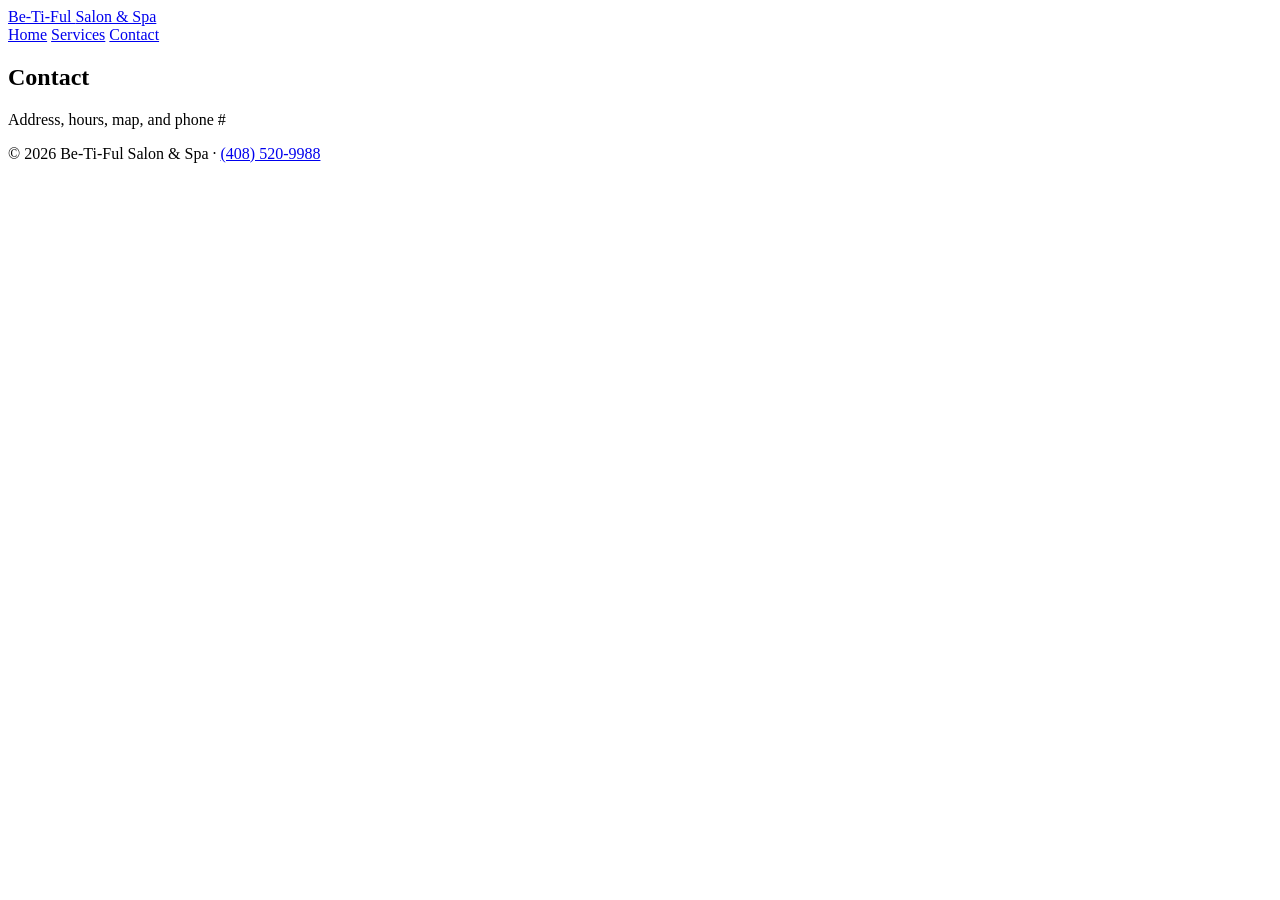
==== public/contact.html @ a70dc781 "contact page HTML" ====
<!DOCTYPE html>
<html lang="en">
    <head>
        <meta charset="UTF-8"/>
        <meta name="viewport" content="width=device-width initial-scale=1.0">
        <title>Contact | Be-Ti-Ful Salon &amp; Spa</title>
        <meta name="description" content="" />
        <link rel="stylesheet" href="css/styles.css">
    </head>
    <body>
        <div class="page">
            <header class="site-header">
                <div class="container header-inner">
                    <a class="logo" href="index-html">Be-Ti-Ful <span>Salon &amp; Spa</span></a>
                    <nav class="nav" aria-label="Main">
                        <a href="index.html">Home</a>
                        <a href="services.html">Services</a>
                        <a href="contact.html" aria-current="page">Contact</a>
                    </nav>
                </div>
            </header>

            <main>
                <section class="section section--muted">
                    <div class="container">
                        <h1>Contact</h1>
                        <p>Address, hours, map, and phone #</p>
                    </div>
                </section>
            </main>

            <footer class="site-footer">
                <div class="container">
                    <p>© <span id="y"></span> Be-Ti-Ful Salon &amp; Spa · <a href="tel:4085209988">(408) 520-9988</a></p>
                </div>
            </footer>
        </div>
        <script>
            document.getElementById("y").textContent = new Date().getFullYear();
        </script>
    </body>
</html>
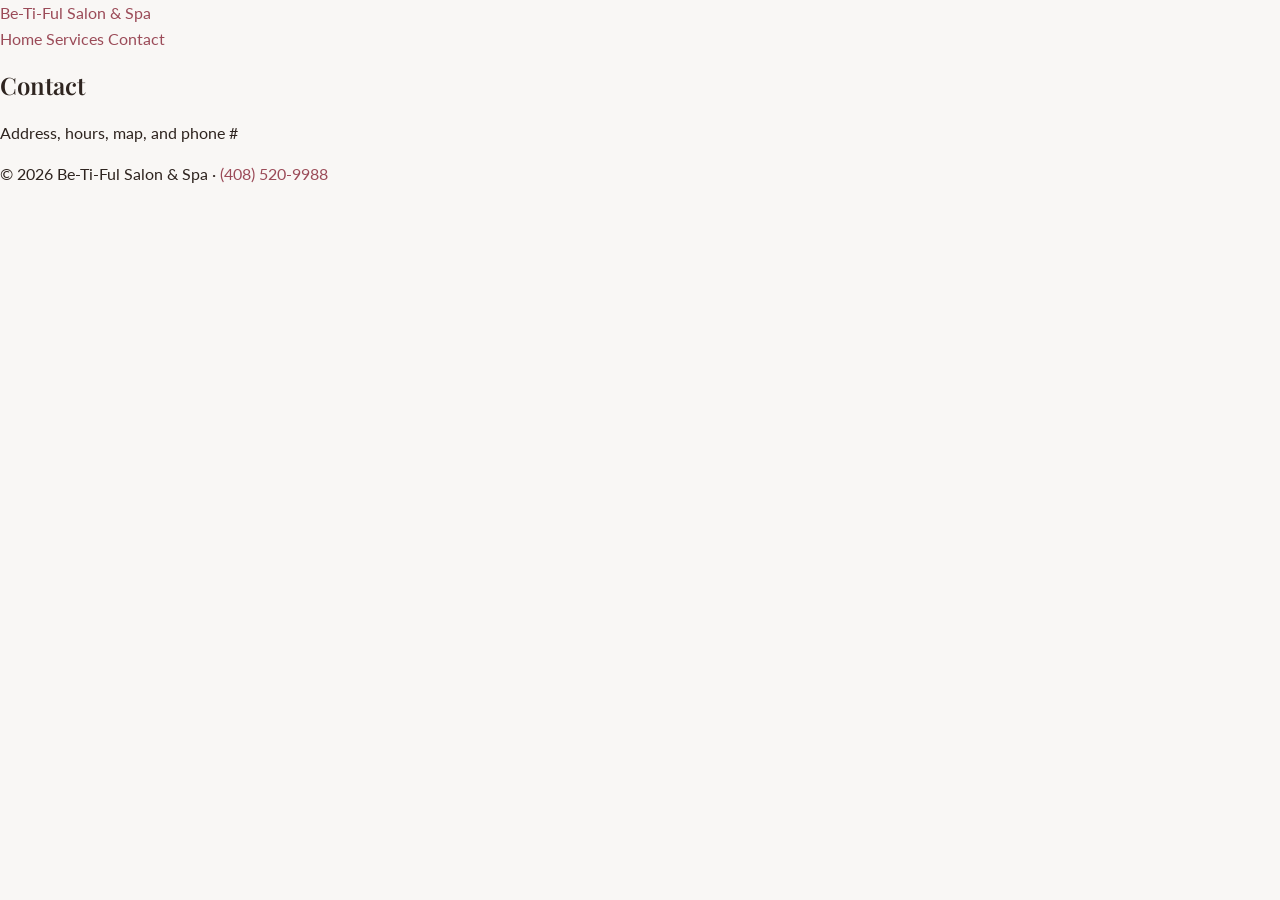
==== commit ed058011: "CSS default selectors" ====
--- a/public/contact.html
+++ b/public/contact.html
@@ -2,10 +2,10 @@
 <html lang="en">
     <head>
         <meta charset="UTF-8"/>
-        <meta name="viewport" content="width=device-width initial-scale=1.0">
+        <meta name="viewport" content="width=device-width initial-scale=1.0"/>
         <title>Contact | Be-Ti-Ful Salon &amp; Spa</title>
         <meta name="description" content="" />
-        <link rel="stylesheet" href="css/styles.css">
+        <link rel="stylesheet" href="assets/css/styles.css">
     </head>
     <body>
         <div class="page">
--- a/public/assets/css/styles.css
+++ b/public/assets/css/styles.css
@@ -0,0 +1,69 @@
+@import url("https://fonts.googleapis.com/css2?family=Playfair+Display:ital,wght@0,400;0,600;0,700;1,400&family=Lato:wght@400;500;600;700&display=swap");
+
+/* Theme */
+:root {
+  color-scheme: light;
+
+  --background: 30 25% 97%;
+  --foreground: 20 20% 15%;
+
+  --card: 30 20% 99%;
+  --primary: 350 35% 45%;
+  --primary-foreground: 30 25% 97%;
+
+  --secondary: 30 20% 92%;
+  --secondary-foreground: 20 20% 25%;
+
+  --muted-foreground: 20 10% 50%;
+  --border: 30 15% 88%;
+
+  --deep-plum: 340 25% 20%;
+  --rose-gold: 350 30% 60%;
+  --warm-cream: 35 30% 95%;
+  --champagne: 35 40% 90%;
+
+  --radius: 0.5rem;
+  --container: 72rem;
+}
+
+*,
+*::before,
+*::after {
+  box-sizing: border-box;
+  border-color: hsl(var(--border));
+}
+
+html {
+  scroll-behavior: smooth;
+}
+
+body {
+  margin: 0;
+  min-height: 100vh;
+  font-family: Lato, system-ui, sans-serif;
+  font-size: 1rem;
+  line-height: 1.6;
+  background: hsl(var(--background));
+  color: hsl(var(--foreground));
+  -webkit-font-smoothing: antialiased;
+  -moz-osx-font-smoothing: grayscale;
+}
+
+h1,
+h2,
+h3 {
+  font-family: "Playfair Display", Georgia, serif;
+  line-height: 1.2;
+  font-weight: 600;
+}
+
+a {
+  color: hsl(var(--primary));
+  text-decoration: none;
+}
+
+a:hover {
+  text-decoration: underline;
+}
+
+
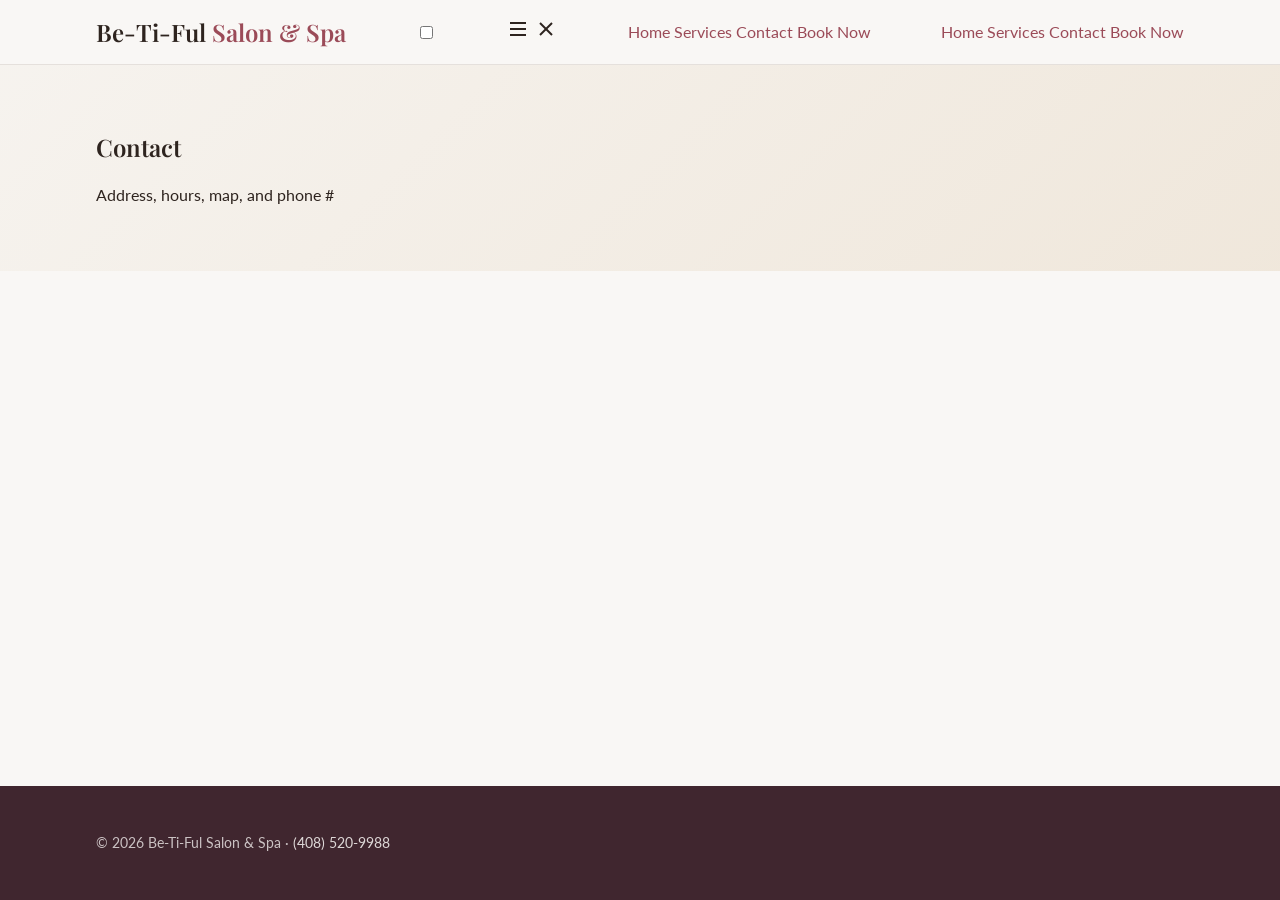
==== commit 21fd9fec: "contact new header + prettier reformat" ====
--- a/public/contact.html
+++ b/public/contact.html
@@ -1,42 +1,90 @@
-<!DOCTYPE html>
+<!doctype html>
 <html lang="en">
-    <head>
-        <meta charset="UTF-8"/>
-        <meta name="viewport" content="width=device-width initial-scale=1.0"/>
-        <title>Contact | Be-Ti-Ful Salon &amp; Spa</title>
-        <meta name="description" content="" />
-        <link rel="stylesheet" href="assets/css/styles.css">
-    </head>
-    <body>
-        <div class="page">
-            <header class="site-header">
-                <div class="container header-inner">
-                    <a class="logo" href="index-html">Be-Ti-Ful <span>Salon &amp; Spa</span></a>
-                    <nav class="nav" aria-label="Main">
-                        <a href="index.html">Home</a>
-                        <a href="services.html">Services</a>
-                        <a href="contact.html" aria-current="page">Contact</a>
-                    </nav>
-                </div>
-            </header>
+  <head>
+    <meta charset="UTF-8" />
+    <meta name="viewport" content="width=device-width initial-scale=1.0" />
+    <title>Contact | Be-Ti-Ful Salon &amp; Spa</title>
+    <meta name="description" content="" />
+    <link rel="stylesheet" href="assets/css/styles.css" />
+  </head>
+  <body>
+    <div class="page">
+      <header class="site-header">
+        <div class="container header-inner">
+          <a class="logo" href="index.html"
+            >Be-Ti-Ful <span>Salon &amp; Spa</span></a
+          >
+          <input type="checkbox" id="nav-toggle" class="nav-toggle" />
+          <label
+            for="nav-toggle"
+            class="nav-toggle-label icon-swap"
+            aria-label="Open menu"
+          >
+            <svg
+              class="icon-menu"
+              xmlns="http://www.w3.org/2000/svg"
+              width="24"
+              height="24"
+              viewBox="0 0 24 24"
+              fill="none"
+              stroke="currentColor"
+              stroke-width="2"
+              aria-hidden="true"
+            >
+              <line x1="4" x2="20" y1="6" y2="6" />
+              <line x1="4" x2="20" y1="12" y2="12" />
+              <line x1="4" x2="20" y1="18" y2="18" />
+            </svg>
+            <svg
+              class="icon-close"
+              xmlns="http://www.w3.org/2000/svg"
+              width="24"
+              height="24"
+              viewBox="0 0 24 24"
+              fill="none"
+              stroke="currentColor"
+              stroke-width="2"
+              aria-hidden="true"
+            >
+              <path d="M18 6 6 18" />
+              <path d="m6 6 12 12" />
+            </svg>
+          </label>
+          <nav class="nav-desktop" aria-label="Main">
+            <a href="index.html">Home</a>
+            <a href="services.html">Services</a>
+            <a href="contact.html" class="active">Contact</a>
+            <a href="tel:4085209988" class="btn-primary">Book Now</a>
+          </nav>
+          <nav class="nav-mobile-panel" aria-label="Mobile">
+            <a href="index.html">Home</a>
+            <a href="services.html">Services</a>
+            <a href="contact.html" class="active">Contact</a>
+            <a href="tel:4085209988" class="btn-primary">Book Now</a>
+          </nav>
+        </div>
+      </header>
 
-            <main>
-                <section class="section section--muted">
-                    <div class="container">
-                        <h1>Contact</h1>
-                        <p>Address, hours, map, and phone #</p>
-                    </div>
-                </section>
-            </main>
+      <main>
+        <section class="section section--muted">
+          <div class="container">
+            <h1>Contact</h1>
+            <p>Address, hours, map, and phone #</p>
+          </div>
+        </section>
+      </main>
 
-            <footer class="site-footer">
-                <div class="container">
-                    <p>© <span id="y"></span> Be-Ti-Ful Salon &amp; Spa · <a href="tel:4085209988">(408) 520-9988</a></p>
-                </div>
-            </footer>
+      <footer class="site-footer">
+        <div class="container">
+          <p>
+            © <span id="y"></span> Be-Ti-Ful Salon &amp; Spa ·
+            <a href="tel:4085209988">(408) 520-9988</a>
+          </p>
         </div>
-        <script>
-            document.getElementById("y").textContent = new Date().getFullYear();
-        </script>
-    </body>
-</html>+      </footer>
+    </div>
+    <script>
+      document.getElementById("y").textContent = new Date().getFullYear();
+    </script>
+  </body>
+</html>
--- a/public/assets/css/styles.css
+++ b/public/assets/css/styles.css
@@ -66,4 +66,109 @@
   text-decoration: underline;
 }
 
+/* Layout */
+.page {
+  display: flex;
+  min-height: 100vh;
+  flex-direction: column;
+}
 
+main {
+  flex: 1;
+}
+
+.container {
+  width: 100%;
+  max-width: var(--container);
+  margin-inline: auto;
+  padding-inline: 1rem;
+}
+
+@media (min-width: 768px) {
+  .container {
+    padding-inline: 2rem;
+  }
+}
+
+/* Header */
+.site-header {
+  border-bottom: 1px solid hsl(var(--border));
+  background: hsl(var(--background) / 0.95);
+  backdrop-filter: blur(8px);
+}
+
+.header-inner {
+  display: flex;
+  align-items: center;
+  justify-content: space-between;
+  min-height: 4rem;
+  gap: 1rem;
+}
+
+.logo {
+  font-family: "Playfair Display", serif;
+  font-size: 1.5rem;
+  font-weight: 600;
+  color: hsl(var(--foreground));
+  text-decoration: none;
+}
+
+.logo:hover {
+  text-decoration: none;
+}
+
+.logo span {
+  color: hsl(var(--primary));
+}
+
+/* Simple desktop nav */
+.nav {
+  display: flex;
+  align-items: center;
+  gap: 1.5rem;
+}
+
+.nav a {
+  font-size: 0.875rem;
+  font-weight: 500;
+  text-transform: uppercase;
+  letter-spacing: 0.05em;
+  color: hsl(var(--muted-foreground));
+  text-decoration: none;
+}
+
+.nav a:hover,
+.nav a[aria-current="page"] {
+  color: hsl(var(--primary));
+  text-decoration: none;
+}
+
+/* Footer */
+.site-footer {
+  margin-top: auto;
+  padding: 2rem 0;
+  background: hsl(var(--deep-plum));
+  color: hsl(var(--primary-foreground) / 0.75);
+  font-size: 0.875rem;
+}
+
+.site-footer a {
+  color: hsl(var(--primary-foreground) / 0.85);
+}
+
+.site-footer a:hover {
+  color: hsl(var(--primary-foreground));
+}
+
+/* Sections */
+.section {
+  padding: 3rem 0;
+}
+
+.section--muted {
+  background: linear-gradient(
+    135deg,
+    hsl(var(--warm-cream)) 0%,
+    hsl(var(--champagne)) 100%
+  );
+}
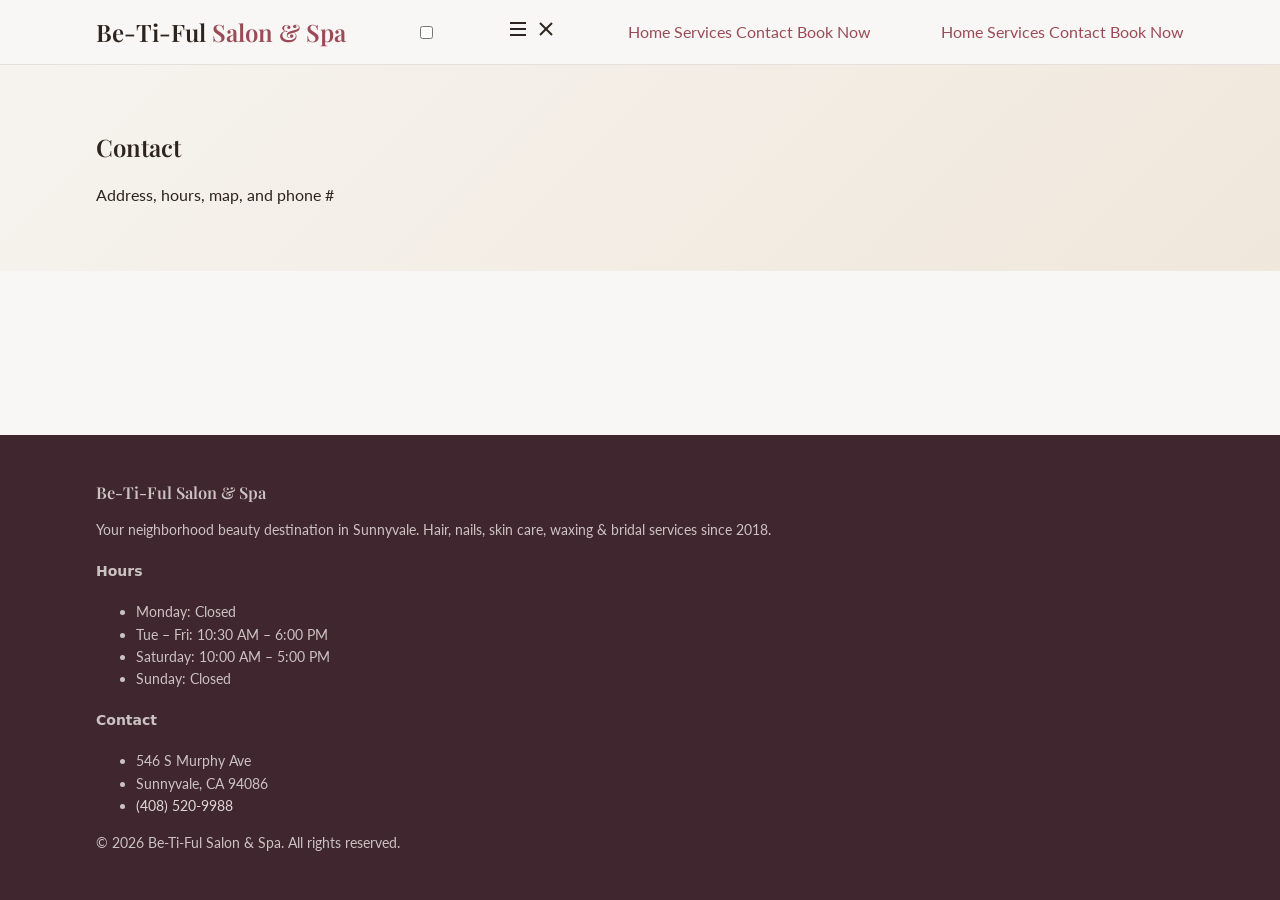
==== commit 4b506084: "new footer" ====
--- a/public/contact.html
+++ b/public/contact.html
@@ -76,9 +76,36 @@
 
       <footer class="site-footer">
         <div class="container">
-          <p>
-            © <span id="y"></span> Be-Ti-Ful Salon &amp; Spa ·
-            <a href="tel:4085209988">(408) 520-9988</a>
+          <div class="footer-grid">
+            <div>
+              <h3>Be-Ti-Ful Salon &amp; Spa</h3>
+              <p>
+                Your neighborhood beauty destination in Sunnyvale. Hair, nails,
+                skin care, waxing &amp; bridal services since 2018.
+              </p>
+            </div>
+            <div>
+              <h4>Hours</h4>
+              <ul>
+                <li>Monday: Closed</li>
+                <li>Tue – Fri: 10:30 AM – 6:00 PM</li>
+                <li>Saturday: 10:00 AM – 5:00 PM</li>
+                <li>Sunday: Closed</li>
+              </ul>
+            </div>
+            <div>
+              <h4>Contact</h4>
+              <ul>
+                <li>546 S Murphy Ave</li>
+                <li>Sunnyvale, CA 94086</li>
+                <li class="footer-phone">
+                  <a href="tel:4085209988">(408) 520-9988</a>
+                </li>
+              </ul>
+            </div>
+          </div>
+          <p class="footer-copy">
+            © 2026 Be-Ti-Ful Salon &amp; Spa. All rights reserved.
           </p>
         </div>
       </footer>
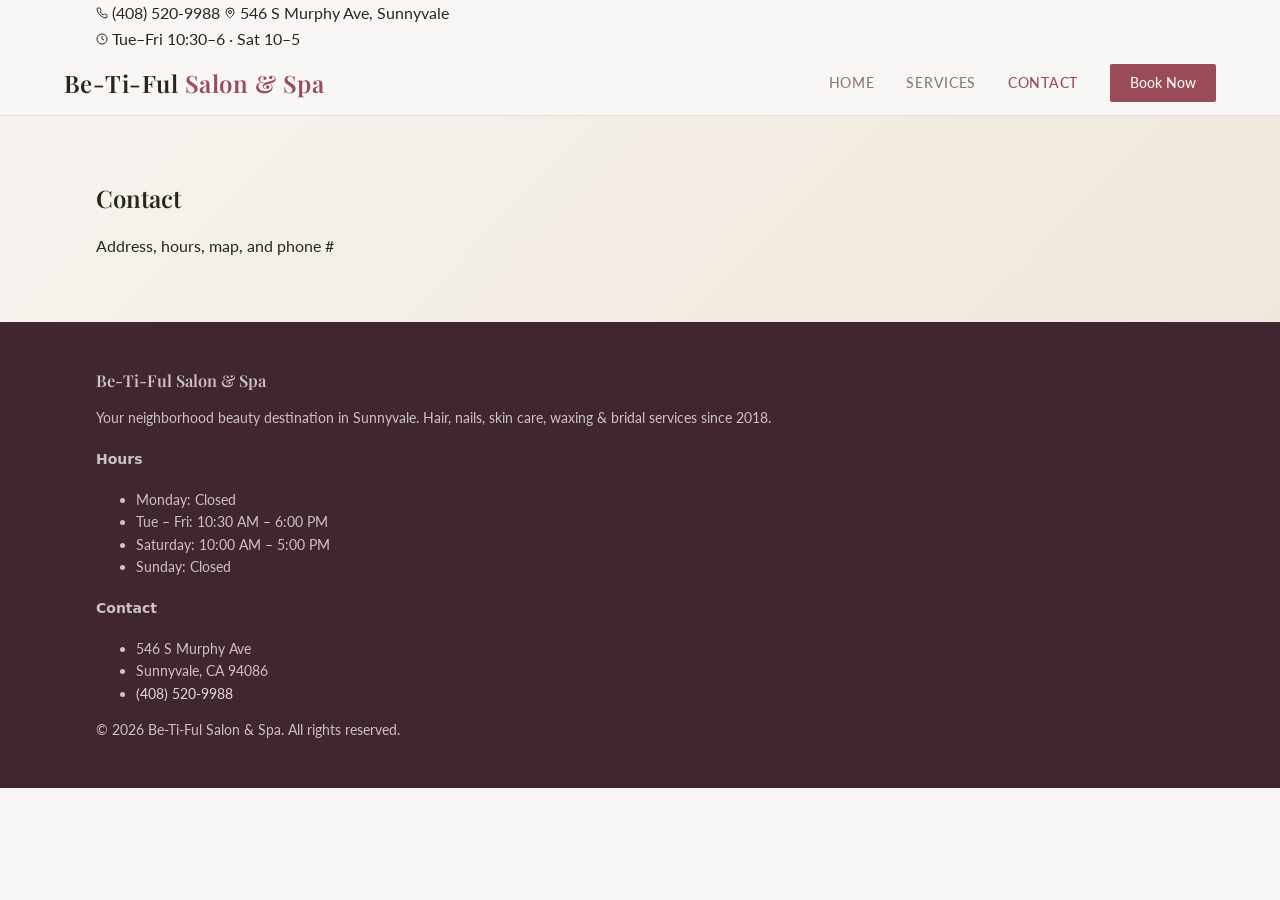
==== commit 5f40391a: "top bar business info" ====
--- a/public/contact.html
+++ b/public/contact.html
@@ -8,7 +8,63 @@
     <link rel="stylesheet" href="assets/css/styles.css" />
   </head>
   <body>
-    <div class="page">
+    <div class="page-wrap">
+      <div class="top-bar">
+        <div class="container">
+          <div class="top-bar__left">
+            <span class="top-bar__item">
+              <svg
+                xmlns="http://www.w3.org/2000/svg"
+                width="12"
+                height="12"
+                viewBox="0 0 24 24"
+                fill="none"
+                stroke="currentColor"
+                stroke-width="2"
+                aria-hidden="true"
+              >
+                <path
+                  d="M22 16.92v3a2 2 0 0 1-2.18 2 19.79 19.79 0 0 1-8.63-3.07 19.5 19.5 0 0 1-6-6 19.79 19.79 0 0 1-3.07-8.67A2 2 0 0 1 4.11 2h3a2 2 0 0 1 2 1.72 12.84 12.84 0 0 0 .7 2.81 2 2 0 0 1-.45 2.11L8.09 9.91a16 16 0 0 0 6 6l1.27-1.27a2 2 0 0 1 2.11-.45 12.84 12.84 0 0 0 2.81.7A2 2 0 0 1 22 16.92z"
+                />
+              </svg>
+              (408) 520-9988
+            </span>
+            <span class="top-bar__addr">
+              <svg
+                xmlns="http://www.w3.org/2000/svg"
+                width="12"
+                height="12"
+                viewBox="0 0 24 24"
+                fill="none"
+                stroke="currentColor"
+                stroke-width="2"
+                aria-hidden="true"
+              >
+                <path d="M20 10c0 6-8 12-8 12s-8-6-8-12a8 8 0 0 1 16 0Z" />
+                <circle cx="12" cy="10" r="3" />
+              </svg>
+              546 S Murphy Ave, Sunnyvale
+            </span>
+          </div>
+          <span class="top-bar__item">
+            <svg
+              xmlns="http://www.w3.org/2000/svg"
+              width="12"
+              height="12"
+              viewBox="0 0 24 24"
+              fill="none"
+              stroke="currentColor"
+              stroke-width="2"
+              aria-hidden="true"
+            >
+              <circle cx="12" cy="12" r="10" />
+              <polyline points="12 6 12 12 16 14" />
+            </svg>
+            Tue–Fri 10:30–6 · Sat 10–5
+          </span>
+        </div>
+      </div>
+
       <header class="site-header">
         <div class="container header-inner">
           <a class="logo" href="index.html"
--- a/public/assets/css/styles.css
+++ b/public/assets/css/styles.css
@@ -90,57 +90,174 @@
   }
 }
 
-/* Header */
+/* Header & nav */
 .site-header {
+  position: sticky;
+  top: 0;
+  z-index: 50;
   border-bottom: 1px solid hsl(var(--border));
   background: hsl(var(--background) / 0.95);
   backdrop-filter: blur(8px);
 }
 
+@supports (backdrop-filter: blur(8px)) {
+  .site-header {
+    background: hsl(var(--background) / 0.8);
+  }
+}
+
 .header-inner {
   display: flex;
+  flex-wrap: wrap;
   align-items: center;
   justify-content: space-between;
   min-height: 4rem;
-  gap: 1rem;
+  padding: 0.25rem 0;
+}
+
+.header-inner .nav-mobile-panel {
+  flex-basis: 100%;
+  width: 100%;
 }
 
 .logo {
   font-family: "Playfair Display", serif;
   font-size: 1.5rem;
   font-weight: 600;
+  letter-spacing: 0.02em;
   color: hsl(var(--foreground));
-  text-decoration: none;
-}
-
-.logo:hover {
-  text-decoration: none;
 }
 
 .logo span {
   color: hsl(var(--primary));
 }
 
-/* Simple desktop nav */
-.nav {
+.nav-toggle {
+  position: absolute;
+  width: 1px;
+  height: 1px;
+  padding: 0;
+  margin: -1px;
+  overflow: hidden;
+  clip: rect(0, 0, 0, 0);
+  border: 0;
+}
+
+.nav-toggle-label {
   display: flex;
   align-items: center;
-  gap: 1.5rem;
-}
-
-.nav a {
+  justify-content: center;
+  cursor: pointer;
+  color: hsl(var(--foreground));
+  padding: 0.25rem;
+}
+
+@media (min-width: 768px) {
+  .nav-toggle-label {
+    display: none;
+  }
+}
+
+.nav-desktop {
+  display: none;
+  align-items: center;
+  gap: 2rem;
+}
+
+@media (min-width: 768px) {
+  .nav-desktop {
+    display: flex;
+  }
+}
+
+.nav-desktop a:not(.btn-primary) {
+  font-size: 0.875rem;
+  font-weight: 500;
+  letter-spacing: 0.05em;
+  text-transform: uppercase;
+  color: hsl(var(--muted-foreground));
+  transition: color 0.2s;
+}
+
+.nav-desktop a:not(.btn-primary):hover {
+  color: hsl(var(--primary));
+}
+
+.nav-desktop a.active:not(.btn-primary) {
+  color: hsl(var(--primary));
+}
+
+.btn-primary {
+  display: inline-block;
+  border-radius: 2px;
+  background: hsl(var(--primary));
+  padding: 0.5rem 1.25rem;
+  font-size: 0.875rem;
+  font-weight: 500;
+  color: hsl(var(--primary-foreground));
+  transition: opacity 0.2s;
+}
+
+.btn-primary:hover {
+  opacity: 0.9;
+}
+
+.btn-primary--lg {
+  padding: 0.75rem 2rem;
+}
+
+.btn-primary--xl {
+  padding: 0.75rem 2.5rem;
+}
+
+.nav-mobile-panel {
+  display: none;
+  border-top: 1px solid hsl(var(--border));
+  background: hsl(var(--background));
+  padding: 1rem;
+}
+
+.nav-mobile-panel a {
+  display: block;
+  padding: 0.5rem 0;
   font-size: 0.875rem;
   font-weight: 500;
   text-transform: uppercase;
   letter-spacing: 0.05em;
   color: hsl(var(--muted-foreground));
-  text-decoration: none;
-}
-
-.nav a:hover,
-.nav a[aria-current="page"] {
+}
+
+.nav-mobile-panel a.active:not(.btn-primary) {
   color: hsl(var(--primary));
-  text-decoration: none;
+}
+
+.nav-mobile-panel .btn-primary {
+  margin-top: 0.5rem;
+  text-align: center;
+  text-transform: none;
+  letter-spacing: normal;
+}
+
+.nav-toggle:checked ~ .nav-mobile-panel {
+  display: block;
+}
+
+@media (min-width: 768px) {
+  .nav-toggle:checked ~ .nav-mobile-panel {
+    display: none;
+  }
+}
+
+.icon-swap .icon-close {
+  display: none;
+}
+
+.nav-toggle:checked ~ .nav-toggle-label .icon-menu {
+  display: none;
+}
+
+.nav-toggle:checked ~ .nav-toggle-label .icon-close {
+  display: block;
 }
 
 /* Footer */
@@ -172,3 +289,244 @@
     hsl(var(--champagne)) 100%
   );
 }
+
+/* Hero */
+.hero {
+  position: relative;
+  min-height: 500px;
+  height: 85vh;
+  overflow: hidden;
+}
+
+.hero__img {
+  position: absolute;
+  inset: 0;
+  width: 100%;
+  height: 100%;
+  object-fit: cover;
+}
+
+.hero__overlay {
+  position: absolute;
+  inset: 0;
+  background: linear-gradient(
+    to bottom,
+    hsl(var(--deep-plum) / 0.7) 0%,
+    hsl(var(--deep-plum) / 0.4) 50%,
+    hsl(var(--deep-plum) / 0.8) 100%
+  );
+}
+
+.hero__content {
+  position: relative;
+  z-index: 10;
+  display: flex;
+  height: 100%;
+  align-items: center;
+}
+
+.hero__inner {
+  max-width: 42rem;
+  animation: fade-in-up 0.8s ease-out forwards;
+}
+
+@keyframes fade-in-up {
+  from {
+    opacity: 0;
+    transform: translateY(30px);
+  }
+  to {
+    opacity: 1;
+    transform: translateY(0);
+  }
+}
+
+.hero__eyebrow {
+  margin-bottom: 0.75rem;
+  font-size: 0.875rem;
+  font-weight: 500;
+  text-transform: uppercase;
+  letter-spacing: 0.3em;
+  color: hsl(var(--rose-gold));
+}
+
+.hero h1 {
+  margin: 0;
+  font-size: 2.5rem;
+  font-weight: 700;
+  line-height: 1.15;
+  color: hsl(var(--primary-foreground));
+}
+
+@media (min-width: 768px) {
+  .hero h1 {
+    font-size: 4.5rem;
+  }
+}
+
+.hero h1 .italic {
+  font-style: italic;
+  font-weight: 400;
+}
+
+.hero__lead {
+  margin-top: 1.5rem;
+  max-width: 32rem;
+  font-size: 1.125rem;
+  line-height: 1.6;
+  color: hsl(var(--primary-foreground) / 0.8);
+}
+
+.hero__actions {
+  margin-top: 2rem;
+  display: flex;
+  flex-wrap: wrap;
+  gap: 1rem;
+}
+
+.btn-outline-light {
+  display: inline-block;
+  border-radius: 2px;
+  border: 1px solid hsl(var(--primary-foreground) / 0.3);
+  padding: 0.75rem 2rem;
+  font-weight: 500;
+  color: hsl(var(--primary-foreground));
+  transition: background 0.2s;
+}
+
+.btn-outline-light:hover {
+  background: hsl(var(--primary-foreground) / 0.1);
+}
+
+/* Services alternating */
+.services-stack {
+  display: flex;
+  flex-direction: column;
+  gap: 5rem;
+}
+
+.service-row {
+  display: flex;
+  flex-direction: column;
+  gap: 2.5rem;
+  align-items: center;
+}
+
+@media (min-width: 768px) {
+  .service-row {
+    flex-direction: row;
+  }
+
+  .service-row--reverse {
+    flex-direction: row-reverse;
+  }
+}
+
+.service-row__media {
+  width: 100%;
+}
+
+@media (min-width: 768px) {
+  .service-row__media {
+    width: 50%;
+  }
+}
+
+.service-row__media .img-rounded {
+  border-radius: var(--radius);
+  overflow: hidden;
+  aspect-ratio: 4 / 3;
+}
+
+.service-row__media img {
+  width: 100%;
+  height: 100%;
+  object-fit: cover;
+}
+
+.service-row__content {
+  width: 100%;
+}
+
+@media (min-width: 768px) {
+  .service-row__content {
+    width: 50%;
+  }
+}
+
+.service-row h2 {
+  margin: 0 0 1.5rem;
+  font-size: 1.875rem;
+  font-weight: 600;
+}
+
+.price-list {
+  display: flex;
+  flex-direction: column;
+  gap: 0.75rem;
+}
+
+.price-row {
+  display: flex;
+  align-items: center;
+  justify-content: space-between;
+  border-bottom: 1px solid hsl(var(--border));
+  padding-bottom: 0.75rem;
+}
+
+.price-row span:first-child {
+  color: hsl(var(--foreground));
+}
+
+.price-row span:last-child {
+  font-size: 0.875rem;
+  font-style: italic;
+  color: hsl(var(--muted-foreground));
+}
+
+/* CTA band */
+.cta-band {
+  background: hsl(var(--deep-plum));
+  padding: 4rem 0;
+  text-align: center;
+}
+
+.cta-band h2 {
+  margin: 0;
+  font-size: 1.875rem;
+  font-weight: 600;
+  color: hsl(var(--primary-foreground));
+}
+
+@media (min-width: 768px) {
+  .cta-band h2 {
+    font-size: 2.25rem;
+  }
+}
+
+.cta-band p {
+  margin: 0.75rem 0 0;
+  color: hsl(var(--primary-foreground) / 0.7);
+}
+
+.cta-band .btn-primary {
+  margin-top: 1.5rem;
+}
+
+/* Page hero (inner pages) */
+.page-hero {
+  padding: 4rem 0;
+  text-align: center;
+}
+
+.page-hero h1 {
+  margin: 0;
+  font-size: 3rem;
+  font-weight: 700;
+}
+
+.page-hero .lead {
+  margin: 1rem auto 0;
+  max-width: 36rem;
+  color: hsl(var(--muted-foreground));
+}
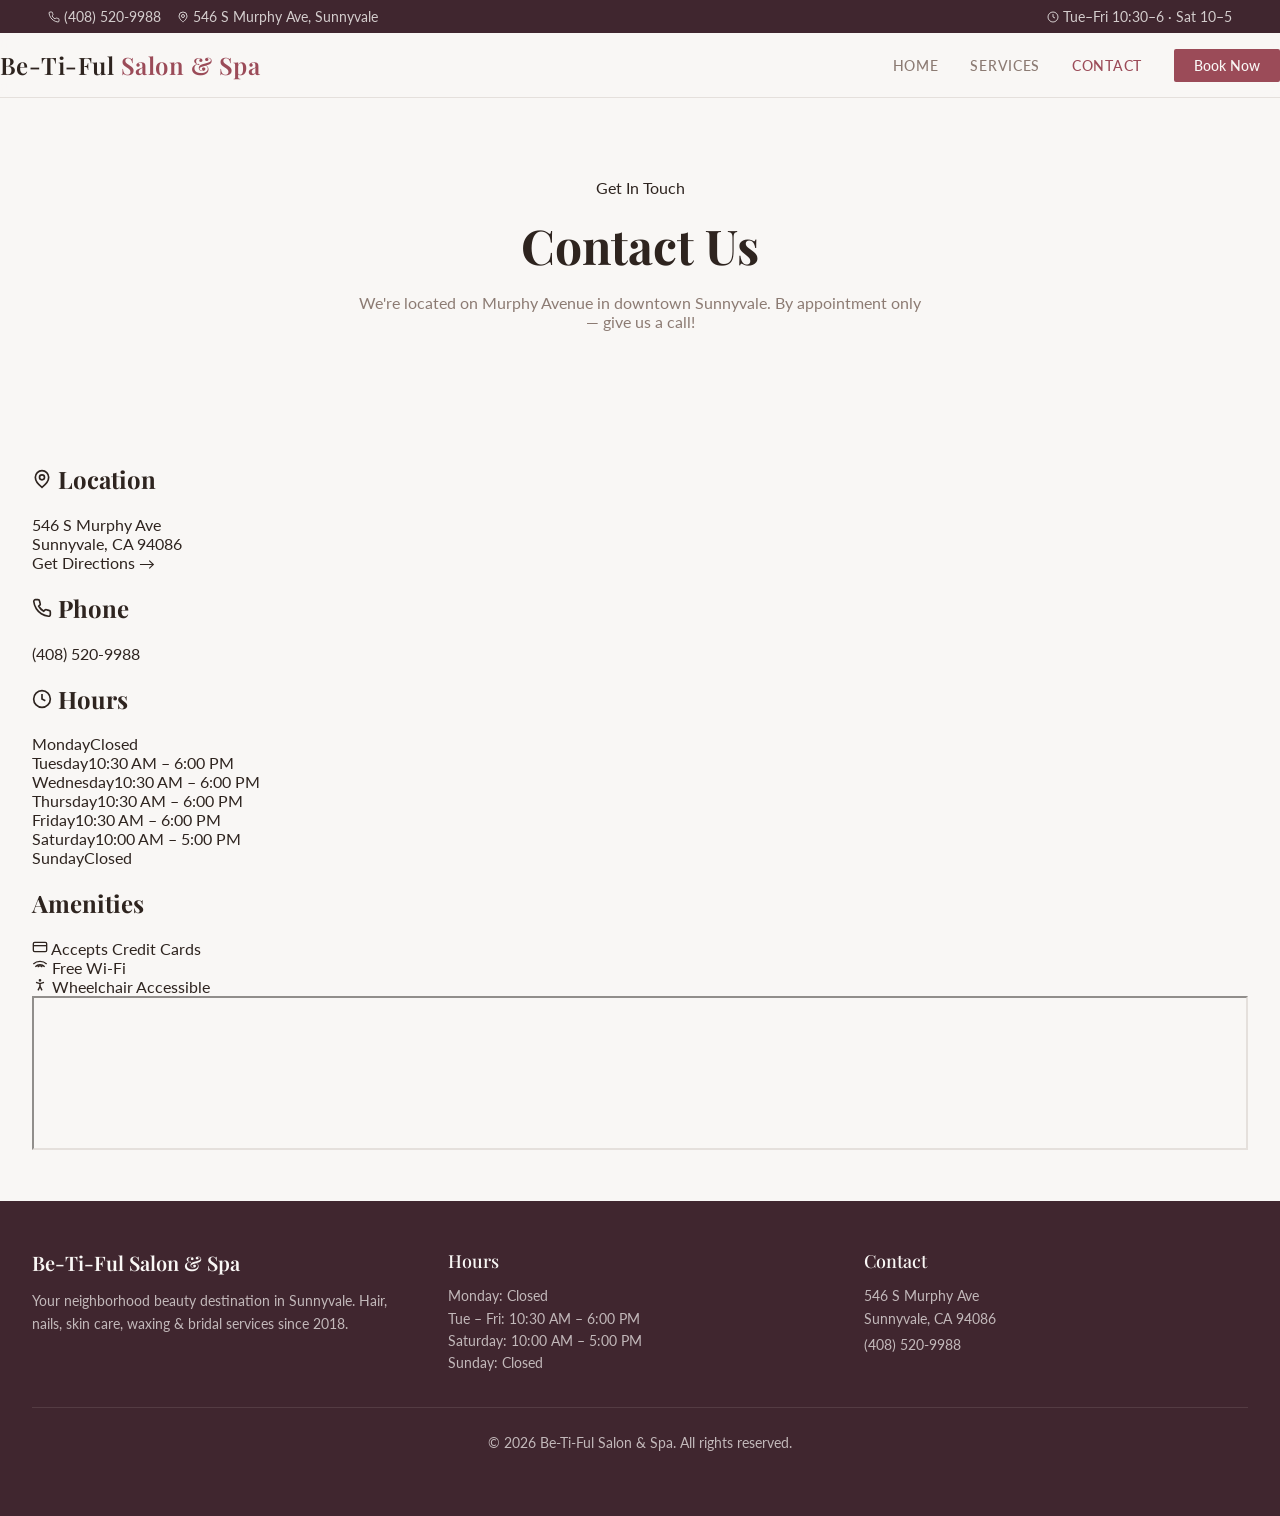
==== commit 78dd6af4: "contact page show location, phone, hours, amenities" ====
--- a/public/contact.html
+++ b/public/contact.html
@@ -122,10 +122,188 @@
       </header>
 
       <main>
-        <section class="section section--muted">
+        <section class="page-hero bg-warm-gradient">
           <div class="container">
-            <h1>Contact</h1>
-            <p>Address, hours, map, and phone #</p>
+            <p class="section-eyebrow">Get In Touch</p>
+            <h1>Contact Us</h1>
+            <p class="lead">
+              We're located on Murphy Avenue in downtown Sunnyvale. By
+              appointment only — give us a call!
+            </p>
+          </div>
+        </section>
+
+        <section class="section">
+          <div class="container">
+            <div class="contact-grid">
+              <div class="contact-info">
+                <div class="contact-block">
+                  <h2>
+                    <svg
+                      xmlns="http://www.w3.org/2000/svg"
+                      width="20"
+                      height="20"
+                      viewBox="0 0 24 24"
+                      fill="none"
+                      stroke="currentColor"
+                      stroke-width="2"
+                      aria-hidden="true"
+                    >
+                      <path
+                        d="M20 10c0 6-8 12-8 12s-8-6-8-12a8 8 0 0 1 16 0Z"
+                      />
+                      <circle cx="12" cy="10" r="3" />
+                    </svg>
+                    Location
+                  </h2>
+                  <address class="indent">
+                    546 S Murphy Ave<br />
+                    Sunnyvale, CA 94086
+                  </address>
+                  <a
+                    class="indent link-dir"
+                    href="https://www.google.com/maps/dir/?api=1&amp;destination=546+S+Murphy+Ave+Sunnyvale+CA+94086"
+                    target="_blank"
+                    rel="noopener noreferrer"
+                    >Get Directions →</a
+                  >
+                </div>
+
+                <div class="contact-block">
+                  <h2>
+                    <svg
+                      xmlns="http://www.w3.org/2000/svg"
+                      width="20"
+                      height="20"
+                      viewBox="0 0 24 24"
+                      fill="none"
+                      stroke="currentColor"
+                      stroke-width="2"
+                      aria-hidden="true"
+                    >
+                      <path
+                        d="M22 16.92v3a2 2 0 0 1-2.18 2 19.79 19.79 0 0 1-8.63-3.07 19.5 19.5 0 0 1-6-6 19.79 19.79 0 0 1-3.07-8.67A2 2 0 0 1 4.11 2h3a2 2 0 0 1 2 1.72 12.84 12.84 0 0 0 .7 2.81 2 2 0 0 1-.45 2.11L8.09 9.91a16 16 0 0 0 6 6l1.27-1.27a2 2 0 0 1 2.11-.45 12.84 12.84 0 0 0 2.81.7A2 2 0 0 1 22 16.92z"
+                      />
+                    </svg>
+                    Phone
+                  </h2>
+                  <p class="indent contact-phone">
+                    <a href="tel:4085209988">(408) 520-9988</a>
+                  </p>
+                </div>
+
+                <div class="contact-block">
+                  <h2>
+                    <svg
+                      xmlns="http://www.w3.org/2000/svg"
+                      width="20"
+                      height="20"
+                      viewBox="0 0 24 24"
+                      fill="none"
+                      stroke="currentColor"
+                      stroke-width="2"
+                      aria-hidden="true"
+                    >
+                      <circle cx="12" cy="12" r="10" />
+                      <polyline points="12 6 12 12 16 14" />
+                    </svg>
+                    Hours
+                  </h2>
+                  <div class="indent hours-list">
+                    <div class="hours-row is-closed">
+                      <span>Monday</span><span>Closed</span>
+                    </div>
+                    <div class="hours-row">
+                      <span>Tuesday</span><span>10:30 AM – 6:00 PM</span>
+                    </div>
+                    <div class="hours-row">
+                      <span>Wednesday</span><span>10:30 AM – 6:00 PM</span>
+                    </div>
+                    <div class="hours-row">
+                      <span>Thursday</span><span>10:30 AM – 6:00 PM</span>
+                    </div>
+                    <div class="hours-row">
+                      <span>Friday</span><span>10:30 AM – 6:00 PM</span>
+                    </div>
+                    <div class="hours-row">
+                      <span>Saturday</span><span>10:00 AM – 5:00 PM</span>
+                    </div>
+                    <div class="hours-row is-closed">
+                      <span>Sunday</span><span>Closed</span>
+                    </div>
+                  </div>
+                </div>
+
+                <div class="contact-block">
+                  <h2>Amenities</h2>
+                  <div class="amenities">
+                    <div class="amenity">
+                      <svg
+                        xmlns="http://www.w3.org/2000/svg"
+                        width="16"
+                        height="16"
+                        viewBox="0 0 24 24"
+                        fill="none"
+                        stroke="currentColor"
+                        stroke-width="2"
+                        aria-hidden="true"
+                      >
+                        <rect width="20" height="14" x="2" y="5" rx="2" />
+                        <line x1="2" x2="22" y1="10" y2="10" />
+                      </svg>
+                      Accepts Credit Cards
+                    </div>
+                    <div class="amenity">
+                      <svg
+                        xmlns="http://www.w3.org/2000/svg"
+                        width="16"
+                        height="16"
+                        viewBox="0 0 24 24"
+                        fill="none"
+                        stroke="currentColor"
+                        stroke-width="2"
+                        aria-hidden="true"
+                      >
+                        <path d="M5 13a10 10 0 0 1 14 0" />
+                        <path d="M8.5 13.5a5 5 0 0 1 7 0" />
+                        <path d="M2 8.82a15 15 0 0 1 20 0" />
+                        <line x1="12" x2="12.01" y1="20" y2="20" />
+                      </svg>
+                      Free Wi-Fi
+                    </div>
+                    <div class="amenity">
+                      <svg
+                        xmlns="http://www.w3.org/2000/svg"
+                        width="16"
+                        height="16"
+                        viewBox="0 0 24 24"
+                        fill="none"
+                        stroke="currentColor"
+                        stroke-width="2"
+                        aria-hidden="true"
+                      >
+                        <circle cx="12" cy="5" r="1" />
+                        <path d="m9 20 3-6 3 6" />
+                        <path d="m6 8 6 2 6-2" />
+                        <path d="M12 10v4" />
+                      </svg>
+                      Wheelchair Accessible
+                    </div>
+                  </div>
+                </div>
+              </div>
+
+              <div class="map-frame">
+                <iframe
+                  title="Be-Ti-Ful Salon &amp; Spa Location"
+                  src="https://www.google.com/maps?q=546+S+Murphy+Ave,+Sunnyvale,+CA+94086&amp;output=embed"
+                  width="100%"
+                  height="100%"
+                  loading="lazy"
+                  referrerpolicy="no-referrer-when-downgrade"
+                ></iframe>
+              </div>
+            </div>
           </div>
         </section>
       </main>
--- a/public/assets/css/styles.css
+++ b/public/assets/css/styles.css
@@ -8,22 +8,26 @@
   --foreground: 20 20% 15%;
 
   --card: 30 20% 99%;
+  --card-foreground: 20 20% 15%;
+
   --primary: 350 35% 45%;
   --primary-foreground: 30 25% 97%;
 
   --secondary: 30 20% 92%;
   --secondary-foreground: 20 20% 25%;
 
+  --muted: 30 15% 93%;
   --muted-foreground: 20 10% 50%;
+
   --border: 30 15% 88%;
-
+  --input: 30 15% 88%;
+
+  --rose-gold: 350 30% 60%;
+  --champagne: 35 40% 90%;
+  --warm-cream: 35 30% 95%;
   --deep-plum: 340 25% 20%;
-  --rose-gold: 350 30% 60%;
-  --warm-cream: 35 30% 95%;
-  --champagne: 35 40% 90%;
 
   --radius: 0.5rem;
-  --container: 72rem;
 }
 
 *,
@@ -33,16 +37,14 @@
   border-color: hsl(var(--border));
 }
 
+
 html {
   scroll-behavior: smooth;
 }
 
 body {
   margin: 0;
-  min-height: 100vh;
-  font-family: Lato, system-ui, sans-serif;
-  font-size: 1rem;
-  line-height: 1.6;
+  font-family: Lato, sans-serif;
   background: hsl(var(--background));
   color: hsl(var(--foreground));
   -webkit-font-smoothing: antialiased;
@@ -51,43 +53,97 @@
 
 h1,
 h2,
-h3 {
-  font-family: "Playfair Display", Georgia, serif;
-  line-height: 1.2;
-  font-weight: 600;
+h3,
+h4,
+h5,
+h6 {
+  font-family: "Playfair Display", serif;
 }
 
 a {
-  color: hsl(var(--primary));
+  color: inherit;
   text-decoration: none;
 }
 
-a:hover {
-  text-decoration: underline;
-}
-
-/* Layout */
-.page {
+img {
+  max-width: 100%;
+  height: auto;
+  display: block;
+}
+
+address {
+  font-style: normal;
+}
+
+.container {
+  width: 100%;
+  max-width: 1400px;
+  margin-left: auto;
+  margin-right: auto;
+  padding-left: 1rem;
+  padding-right: 1rem;
+}
+
+@media (min-width: 768px) {
+  .container {
+    padding-left: 2rem;
+    padding-right: 2rem;
+  }
+}
+
+/* Main */
+main {
+  flex: 1;
+}
+
+.page-wrap {
   display: flex;
   min-height: 100vh;
   flex-direction: column;
 }
 
-main {
-  flex: 1;
-}
-
-.container {
-  width: 100%;
-  max-width: var(--container);
-  margin-inline: auto;
-  padding-inline: 1rem;
-}
-
-@media (min-width: 768px) {
-  .container {
-    padding-inline: 2rem;
-  }
+/* Top bar */
+.top-bar {
+  background: hsl(var(--deep-plum));
+  padding: 0.5rem 1rem;
+  font-size: 0.875rem;
+  color: hsl(var(--primary-foreground) / 0.8);
+}
+
+.top-bar .container {
+  display: flex;
+  flex-wrap: wrap;
+  align-items: center;
+  justify-content: space-between;
+  gap: 0.5rem;
+}
+
+.top-bar__left {
+  display: flex;
+  align-items: center;
+  gap: 1rem;
+}
+
+.top-bar__addr {
+  display: none;
+  align-items: center;
+  gap: 0.25rem;
+}
+
+@media (min-width: 640px) {
+  .top-bar__addr {
+    display: flex;
+  }
+}
+
+.top-bar__item {
+  display: flex;
+  align-items: center;
+  gap: 0.25rem;
+}
+
+.top-bar svg {
+  flex-shrink: 0;
 }
 
 /* Header & nav */
@@ -262,19 +318,76 @@
 
 /* Footer */
 .site-footer {
-  margin-top: auto;
-  padding: 2rem 0;
   background: hsl(var(--deep-plum));
-  color: hsl(var(--primary-foreground) / 0.75);
+  padding: 3rem 0;
+}
+
+.footer-grid {
+  display: grid;
+  gap: 2rem;
+}
+
+@media (min-width: 768px) {
+  .footer-grid {
+    grid-template-columns: repeat(3, 1fr);
+  }
+}
+
+.site-footer h3,
+.site-footer h4 {
+  margin: 0 0 0.75rem;
+  color: hsl(var(--primary-foreground));
+}
+
+.site-footer h3 {
+  font-size: 1.25rem;
+  font-weight: 600;
+}
+
+.site-footer h4 {
+  font-size: 1.125rem;
+  font-weight: 500;
+}
+
+.site-footer p,
+.site-footer li {
   font-size: 0.875rem;
-}
-
-.site-footer a {
-  color: hsl(var(--primary-foreground) / 0.85);
+  line-height: 1.6;
+  color: hsl(var(--primary-foreground) / 0.7);
+}
+
+.site-footer ul {
+  margin: 0;
+  padding: 0;
+  list-style: none;
 }
 
 .site-footer a:hover {
   color: hsl(var(--primary-foreground));
+}
+
+.footer-phone {
+  padding-top: 0.25rem;
+}
+
+.footer-copy {
+  margin-top: 2rem;
+  border-top: 1px solid hsl(var(--primary-foreground) / 0.1);
+  padding-top: 1.5rem;
+  text-align: center;
+  font-size: 0.75rem;
+  color: hsl(var(--primary-foreground) / 0.5);
+}
+
+.sr-only {
+  position: absolute;
+  width: 1px;
+  height: 1px;
+  padding: 0;
+  margin: -1px;
+  overflow: hidden;
+  clip: rect(0, 0, 0, 0);
+  border: 0;
 }
 
 /* Sections */
@@ -529,4 +642,4 @@
   margin: 1rem auto 0;
   max-width: 36rem;
   color: hsl(var(--muted-foreground));
-}+}
